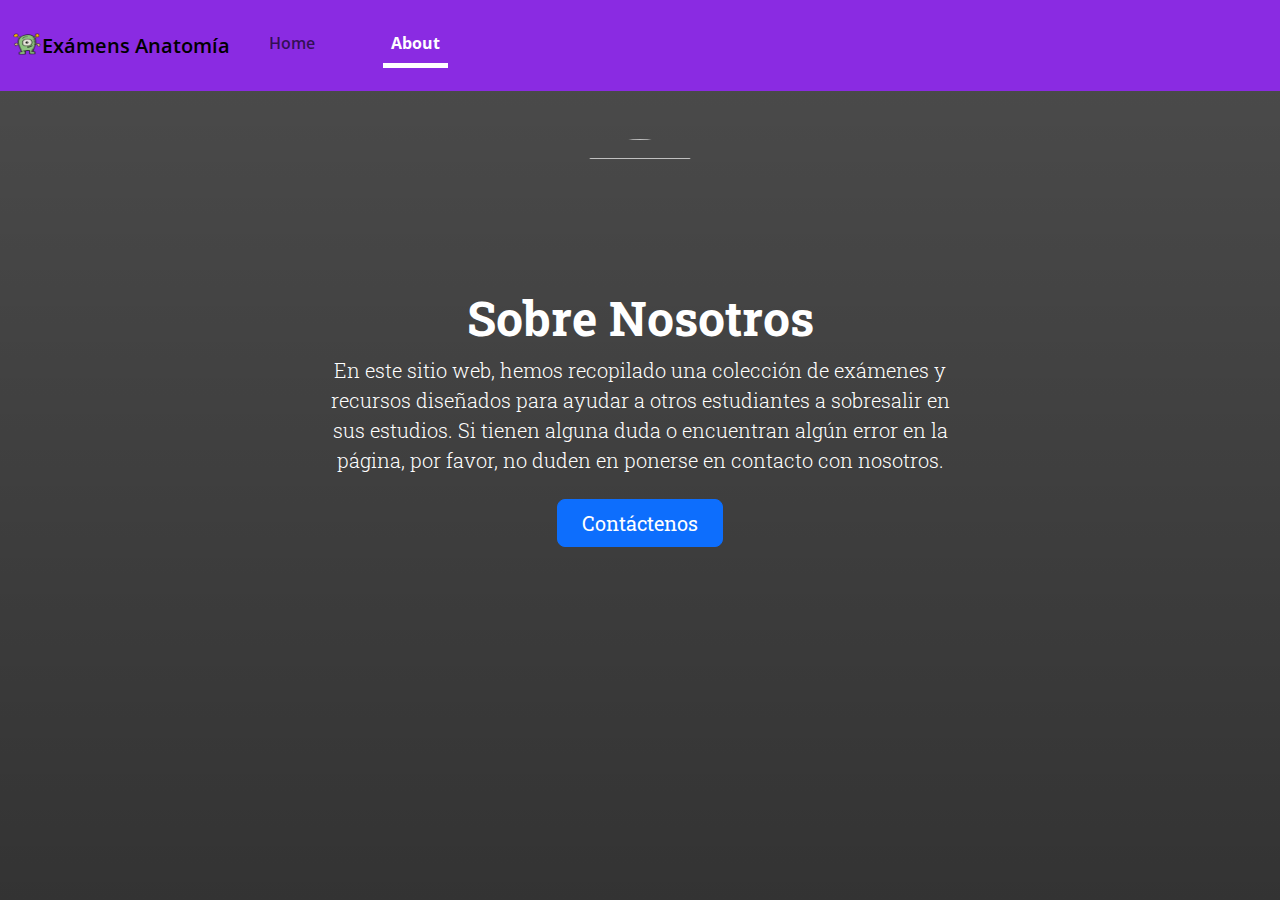
==== about.html @ e8f8ea9f "Add files via upload" ====
<!DOCTYPE html>
<html lang="en">
  <head>
    <meta charset="UTF-8" />
    <meta name="viewport" content="width=device-width, initial-scale=1.0" />
    <title>Anatomía General y del Aparato Locomotor</title>

    <!--Icon-->
    <link rel="icon" type="image/png" href="./images/favicon.png" />

    <!-- Bootstrap -->
    <link
      href="https://cdn.jsdelivr.net/npm/bootstrap@5.3.3/dist/css/bootstrap.min.css"
      rel="stylesheet"
      integrity="sha384-QWTKZyjpPEjISv5WaRU9OFeRpok6YctnYmDr5pNlyT2bRjXh0JMhjY6hW+ALEwIH"
      crossorigin="anonymous"
    />

    <!-- Local css -->
    <link rel="stylesheet" href="./css/custom.css" />
    <link rel="stylesheet" href="./css/style.css" />
  </head>
  <body>
    <div class="intro-container">
      <!-- Navigation Bar -->
      <nav class="navbar navbar-expand-lg">
        <div class="container-fluid">
          <a class="navbar-brand" href="./index.html"
            ><img
              src="./images/brand.png"
              alt="examen brand alien body image"
              width="30"
              height="24"
              class="d-inline-block align-text-top"
            />Exámens Anatomía</a
          >
          <button
            class="navbar-toggler"
            type="button"
            data-bs-toggle="collapse"
            data-bs-target="#navbarNav"
            aria-controls="navbarNav"
            aria-expanded="false"
            aria-label="Toggle navigation"
          >
            <span class="navbar-toggler-icon"></span>
          </button>
          <div class="collapse navbar-collapse" id="navbarNav">
            <ul class="navbar-nav">
              <li class="nav-item">
                <a class="nav-link" aria-current="page" href="./index.html"
                  >Home</a
                >
              </li>
              <li class="nav-item">
                <a class="nav-link" aria-current="page" href="./about.html"
                  >About
                </a>
              </li>
            </ul>
          </div>
        </div>
      </nav>
    </div>
    <div class="my-5 text-center">
      <img
        class="img-fluid rounded-circle"
        src="https://images.unsplash.com/photo-1504813184591-01572f98c85f?crop=entropy&cs=tinysrgb&fit=max&fm=jpg&ixid=M3wxMjA3fDB8MXxhbGx8fHx8fHx8fHwxNzIyMTc5MzI5fA&ixlib=rb-4.0.3&q=80&w=400"
        alt=""
        width="150"
        height="150"
      />
      <h1 class="display-5 fw-bold">Sobre Nosotros</h1>
      <div class="col-lg-6 mx-auto">
        <p class="lead mb-4">
          En este sitio web, hemos recopilado una colección de exámenes y
          recursos diseñados para ayudar a otros estudiantes a sobresalir en sus
          estudios. Si tienen alguna duda o encuentran algún error en la página,
          por favor, no duden en ponerse en contacto con nosotros.
        </p>

        <div class="d-grid gap-2 d-sm-flex justify-content-sm-center">
          <a
            type="button"
            class="btn btn-primary btn-lg px-4 gap-3"
            href="#"
            data-bs-toggle="modal"
            data-bs-target="#contactModal"
          >
            Contáctenos
          </a>
        </div>
      </div>
    </div>
    <!-- Modal -->
    <div
      class="modal fade text-dark"
      id="contactModal"
      tabindex="-1"
      aria-labelledby="contactModalLabel"
      aria-hidden="true"
    >
      <div class="modal-dialog">
        <div class="modal-content">
          <div class="modal-header">
            <h5 class="modal-title" id="contactModalLabel">Contáctenos</h5>
            <button
              type="button"
              class="btn-close"
              data-bs-dismiss="modal"
              aria-label="Close"
            ></button>
          </div>
          <div class="modal-body">
            <form
              class="was-validated"
              id="contact-form"
              action=""
              method=""
              enctype="text/plain"
            >
              <div class="mb-3">
                <label for="name" class="form-label">Nombre</label>
                <input
                  type="text"
                  class="form-control"
                  id="name"
                  name="name"
                  required
                />
                <div class="valid-feedback">Looks Good!</div>
                <div class="invalid-feedback">Please insert your name</div>
              </div>
              <div class="mb-3">
                <label for="email" class="form-label">Email</label>
                <input
                  type="email"
                  class="form-control"
                  id="email"
                  name="email"
                  required
                />
                <div class="valid-feedback">Looks Good!</div>
                <div class="invalid-feedback">
                  Please pick your email address
                </div>
              </div>
              <div class="mb-3">
                <label for="subject" class="form-label">Asunto</label>
                <input
                  type="text"
                  class="form-control"
                  id="subject"
                  name="subject"
                  required
                />
                <div class="valid-feedback">Looks Good!</div>
                <div class="invalid-feedback">Please insert a subject</div>
              </div>
              <div class="mb-3">
                <label for="message" class="form-label">Mensaje</label>
                <textarea
                  class="form-control"
                  id="message"
                  name="message"
                  rows="3"
                  required
                ></textarea>
                <div class="valid-feedback">Looks Good!</div>
                <div class="invalid-feedback">Please insert your message</div>
              </div>
              <button type="submit" class="btn btn-primary">
                Enviar Mensaje
              </button>
            </form>
          </div>
        </div>
      </div>
    </div>
    <!-- Bootstrap Script -->
    <script
      src="https://cdn.jsdelivr.net/npm/bootstrap@5.3.3/dist/js/bootstrap.bundle.min.js"
      integrity="sha384-YvpcrYf0tY3lHB60NNkmXc5s9fDVZLESaAA55NDzOxhy9GkcIdslK1eN7N6jIeHz"
      crossorigin="anonymous"
    ></script>

    <!-- Script-->
    <script src="./js/nav.js"></script>
    <script src="./js/modal.js"></script>
  </body>
</html>
---- css/custom.css ----
.text-body-emphasis {
  --bs-emphasis-color: #fff; /* Change emphasis color to white */
}

.feature-icon {
  width: 4rem;
  height: 3rem;
  border-radius: 0.75rem;
}

.nav-link.active {
  --bs-navbar-active-color: #fff;
}
---- css/style.css ----
@import url("https://fonts.googleapis.com/css2?family=Roboto+Slab:wght@100..900&display=swap");
@import url("https://fonts.googleapis.com/css2?family=Open+Sans:ital,wght@0,300..800;1,300..800&family=Roboto+Slab:wght@100..900&display=swap");

html,
body {
  height: 100%;
  margin: 0;
  padding: 0;
  overflow-y: auto;
}

body {
  margin: 0;
  padding: 0;
  font-family: "Roboto Slab", serif;
  background: linear-gradient(rgba(0, 0, 0, 0.7), rgba(0, 0, 0, 0.8));
  height: 100vh;
  color: #fff;
}

.loader {
  position: fixed;
  top: 0;
  bottom: 0;
  left: 0;
  right: 0;
  background: rgba(255, 255, 255, 0.85);
}

.loader-items-container {
  position: fixed;
  top: 50%;
  left: 50%;
  transform: translate(-50%, -50%);
}

.loader-items-container img {
  position: relative;
  left: 25%;
}

.alert-message {
  position: relative;
  left: 25%;
  margin: 0;
}

.navbar {
  background-color: blueviolet;
  font-family: "Open Sans", sans-serif;
  font-weight: 600;
  margin-bottom: 0;
}

.navbar li {
  display: inline-block;
  margin-right: 30px;
  padding: 15px;
}

.nav-link.active {
  border-bottom: 5px solid #fff;
  font-weight: 700;
}

.clickable {
  cursor: pointer;
}

.mail {
  text-decoration: none;
  color: #fff;
  cursor: pointer;
}

/* Quiz Container */
.quiz-container {
  margin-left: 10px;
  margin-right: 10px;
  margin-top: 0;
  display: flex;
  flex-direction: column;
  padding-top: 1%;
  padding-bottom: 10%;
  align-items: center;
  height: 100vh;
}

#quiz-info {
  background-color: blueviolet;
  color: #fff;
  padding-left: 2%;
  padding-right: 2%;
  padding-top: 1%;
  padding-bottom: 1%;
  border-radius: 8px;
  display: flex;
  justify-content: space-between;
  width: 95%;
}

.question {
  text-align: center;
}

.choice {
  width: 90%;
}

.option {
  width: 100%;
}

/* Arrows */
.arrows-container {
  display: flex;
  justify-content: space-between;
  width: 50%;
}

.right-arrow,
.left-arrow {
  transition: transform 0.05s ease-in-out;
}

.right-arrow.activated,
.left-arrow.activated {
  cursor: pointer;
}

.right-arrow.deactivated img,
.left-arrow.deactivated img {
  opacity: 0.5; /* Makes the image appear faded */
  filter: grayscale(100%); /* Converts the image to grayscale */
  pointer-events: none; /* Prevents any interaction */
}

.right-arrow.deactivated,
.left-arrow.deactivated {
  cursor: none;
  pointer-events: none;
}

.right-arrow:active,
.left-arrow:active {
  transform: translateY(3px);
}

#view-results img {
  cursor: pointer;
}

/*Media Querie: Large Smartphone*/
@media screen and (max-width: 991px) {
  .nav-item .nav-link {
    display: inline-block;
  }
}

@media screen and (max-width: 680px) {
  .loader-items-container img {
    position: relative;
    left: 8%;
  }
  .nav-item .nav-link {
    display: inline-block;
  }
}
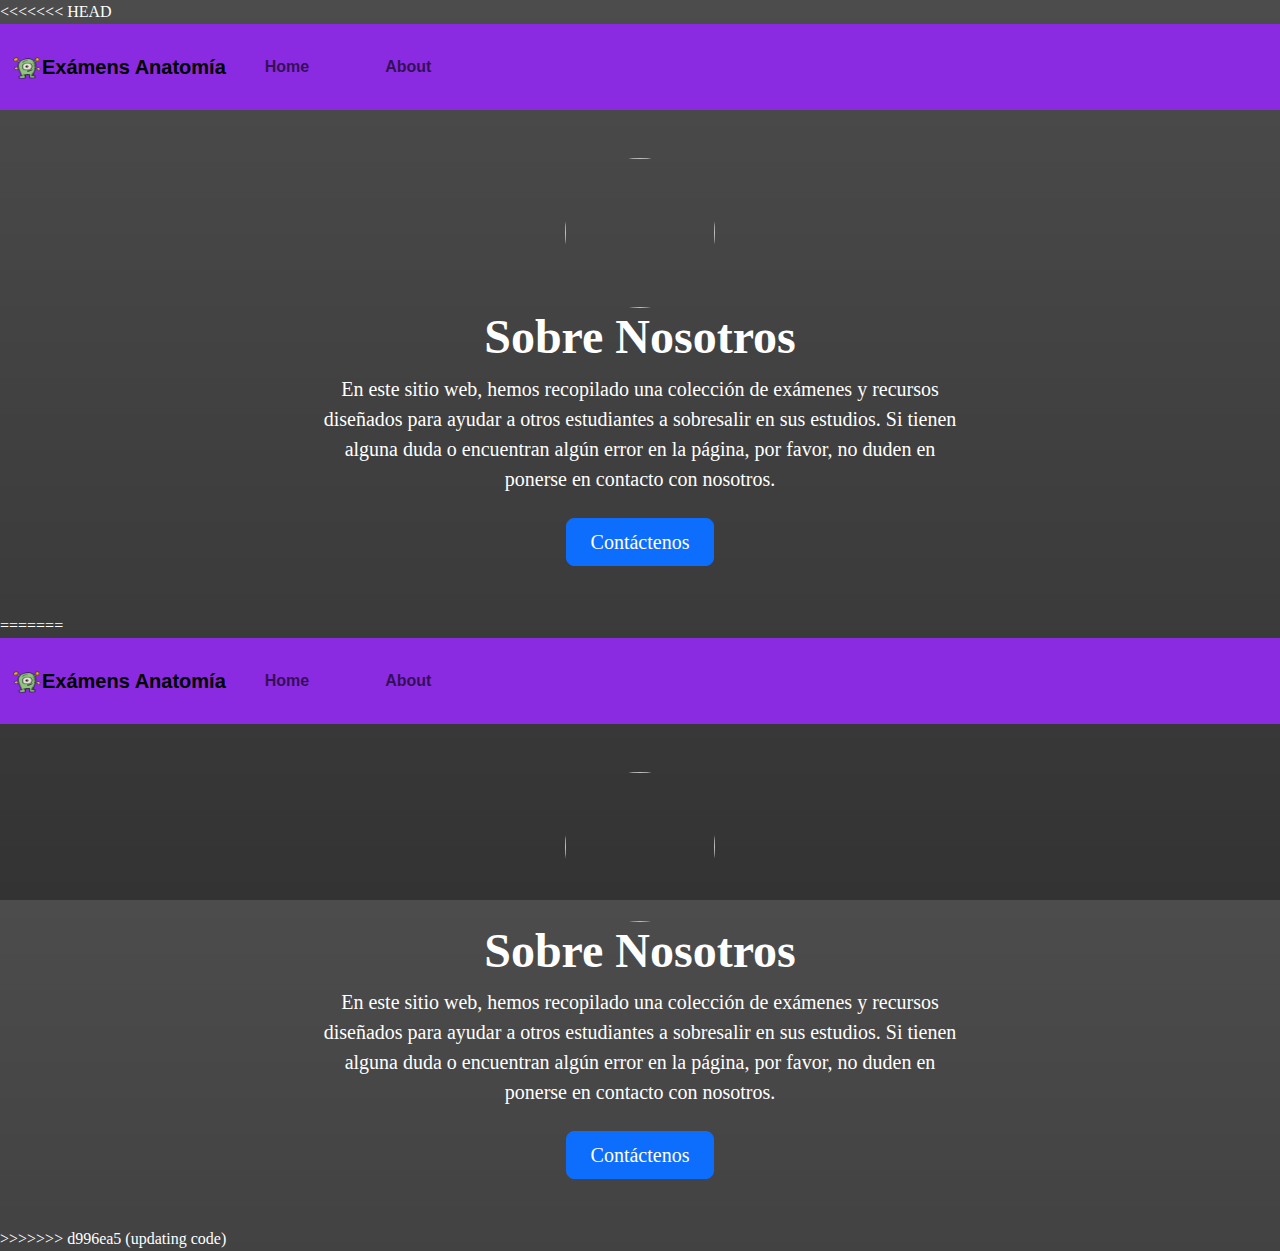
==== commit 02392974: "updating files" ====
--- a/about.html
+++ b/about.html
@@ -1,3 +1,4 @@
+<<<<<<< HEAD
 <!DOCTYPE html>
 <html lang="en">
   <head>
@@ -189,3 +190,196 @@
     <script src="./js/modal.js"></script>
   </body>
 </html>
+=======
+<!DOCTYPE html>
+<html lang="en">
+  <head>
+    <meta charset="UTF-8" />
+    <meta name="viewport" content="width=device-width, initial-scale=1.0" />
+    <title>Anatomía General y del Aparato Locomotor</title>
+
+    <!--Icon-->
+    <link rel="icon" type="image/png" href="./images/favicon.png" />
+
+    <!-- Bootstrap -->
+    <link
+      href="https://cdn.jsdelivr.net/npm/bootstrap@5.3.3/dist/css/bootstrap.min.css"
+      rel="stylesheet"
+      integrity="sha384-QWTKZyjpPEjISv5WaRU9OFeRpok6YctnYmDr5pNlyT2bRjXh0JMhjY6hW+ALEwIH"
+      crossorigin="anonymous"
+    />
+
+    <!-- Local css -->
+    <link rel="stylesheet" href="./css/custom.css" />
+    <link rel="stylesheet" href="./css/style.css" />
+  </head>
+  <body>
+    <div class="intro-container">
+      <!-- Navigation Bar -->
+      <nav class="navbar navbar-expand-lg">
+        <div class="container-fluid">
+          <a class="navbar-brand" href="./index.html"
+            ><img
+              src="./images/brand.png"
+              alt="examen brand alien body image"
+              width="30"
+              height="24"
+              class="d-inline-block align-text-top"
+            />Exámens Anatomía</a
+          >
+          <button
+            class="navbar-toggler"
+            type="button"
+            data-bs-toggle="collapse"
+            data-bs-target="#navbarNav"
+            aria-controls="navbarNav"
+            aria-expanded="false"
+            aria-label="Toggle navigation"
+          >
+            <span class="navbar-toggler-icon"></span>
+          </button>
+          <div class="collapse navbar-collapse" id="navbarNav">
+            <ul class="navbar-nav">
+              <li class="nav-item">
+                <a class="nav-link" aria-current="page" href="./index.html"
+                  >Home</a
+                >
+              </li>
+              <li class="nav-item">
+                <a class="nav-link" aria-current="page" href="./about.html"
+                  >About
+                </a>
+              </li>
+            </ul>
+          </div>
+        </div>
+      </nav>
+    </div>
+    <div class="my-5 text-center">
+      <img
+        class="img-fluid rounded-circle"
+        src="https://images.unsplash.com/photo-1504813184591-01572f98c85f?crop=entropy&cs=tinysrgb&fit=max&fm=jpg&ixid=M3wxMjA3fDB8MXxhbGx8fHx8fHx8fHwxNzIyMTc5MzI5fA&ixlib=rb-4.0.3&q=80&w=400"
+        alt=""
+        width="150"
+        height="150"
+      />
+      <h1 class="display-5 fw-bold">Sobre Nosotros</h1>
+      <div class="col-lg-6 mx-auto">
+        <p class="lead mb-4">
+          En este sitio web, hemos recopilado una colección de exámenes y
+          recursos diseñados para ayudar a otros estudiantes a sobresalir en sus
+          estudios. Si tienen alguna duda o encuentran algún error en la página,
+          por favor, no duden en ponerse en contacto con nosotros.
+        </p>
+
+        <div class="d-grid gap-2 d-sm-flex justify-content-sm-center">
+          <a
+            type="button"
+            class="btn btn-primary btn-lg px-4 gap-3"
+            href="#"
+            data-bs-toggle="modal"
+            data-bs-target="#contactModal"
+          >
+            Contáctenos
+          </a>
+        </div>
+      </div>
+    </div>
+    <!-- Modal -->
+    <div
+      class="modal fade text-dark"
+      id="contactModal"
+      tabindex="-1"
+      aria-labelledby="contactModalLabel"
+      aria-hidden="true"
+    >
+      <div class="modal-dialog">
+        <div class="modal-content">
+          <div class="modal-header">
+            <h5 class="modal-title" id="contactModalLabel">Contáctenos</h5>
+            <button
+              type="button"
+              class="btn-close"
+              data-bs-dismiss="modal"
+              aria-label="Close"
+            ></button>
+          </div>
+          <div class="modal-body">
+            <form
+              class="was-validated"
+              id="contact-form"
+              action=""
+              method=""
+              enctype="text/plain"
+            >
+              <div class="mb-3">
+                <label for="name" class="form-label">Nombre</label>
+                <input
+                  type="text"
+                  class="form-control"
+                  id="name"
+                  name="name"
+                  required
+                />
+                <div class="valid-feedback">Looks Good!</div>
+                <div class="invalid-feedback">Please insert your name</div>
+              </div>
+              <div class="mb-3">
+                <label for="email" class="form-label">Email</label>
+                <input
+                  type="email"
+                  class="form-control"
+                  id="email"
+                  name="email"
+                  required
+                />
+                <div class="valid-feedback">Looks Good!</div>
+                <div class="invalid-feedback">
+                  Please pick your email address
+                </div>
+              </div>
+              <div class="mb-3">
+                <label for="subject" class="form-label">Asunto</label>
+                <input
+                  type="text"
+                  class="form-control"
+                  id="subject"
+                  name="subject"
+                  required
+                />
+                <div class="valid-feedback">Looks Good!</div>
+                <div class="invalid-feedback">Please insert a subject</div>
+              </div>
+              <div class="mb-3">
+                <label for="message" class="form-label">Mensaje</label>
+                <textarea
+                  class="form-control"
+                  id="message"
+                  name="message"
+                  rows="3"
+                  required
+                ></textarea>
+                <div class="valid-feedback">Looks Good!</div>
+                <div class="invalid-feedback">Please insert your message</div>
+              </div>
+              <button type="submit" class="btn btn-primary">
+                Enviar Mensaje
+              </button>
+            </form>
+          </div>
+        </div>
+      </div>
+    </div>
+    <!-- Bootstrap Script -->
+    <script
+      src="https://cdn.jsdelivr.net/npm/bootstrap@5.3.3/dist/js/bootstrap.bundle.min.js"
+      integrity="sha384-YvpcrYf0tY3lHB60NNkmXc5s9fDVZLESaAA55NDzOxhy9GkcIdslK1eN7N6jIeHz"
+      crossorigin="anonymous"
+    ></script>
+
+    <!-- Script-->
+    <script src="./js/nav.js"></script>
+    <script src="./js/modal.js"></script>
+  </body>
+</html>
+>>>>>>> d996ea5 (updating code)
--- a/css/custom.css
+++ b/css/custom.css
@@ -1,3 +1,4 @@
+<<<<<<< HEAD
 .text-body-emphasis {
   --bs-emphasis-color: #fff; /* Change emphasis color to white */
 }
@@ -11,3 +12,18 @@
 .nav-link.active {
   --bs-navbar-active-color: #fff;
 }
+=======
+.text-body-emphasis {
+  --bs-emphasis-color: #fff; /* Change emphasis color to white */
+}
+
+.feature-icon {
+  width: 4rem;
+  height: 3rem;
+  border-radius: 0.75rem;
+}
+
+.nav-link.active {
+  --bs-navbar-active-color: #fff;
+}
+>>>>>>> d996ea5 (updating code)
--- a/css/style.css
+++ b/css/style.css
@@ -1,3 +1,4 @@
+<<<<<<< HEAD
 @import url("https://fonts.googleapis.com/css2?family=Roboto+Slab:wght@100..900&display=swap");
 @import url("https://fonts.googleapis.com/css2?family=Open+Sans:ital,wght@0,300..800;1,300..800&family=Roboto+Slab:wght@100..900&display=swap");
 
@@ -166,3 +167,182 @@
     display: inline-block;
   }
 }
+=======
+@import url("https://fonts.googleapis.com/css2?family=Roboto+Slab:wght@100..900&display=swap");
+@import url("https://fonts.googleapis.com/css2?family=Open+Sans:ital,wght@0,300..800;1,300..800&family=Roboto+Slab:wght@100..900&display=swap");
+
+html,
+body {
+  height: 100%;
+  margin: 0;
+  padding: 0;
+  overflow-y: auto;
+}
+
+body {
+  margin: 0;
+  padding: 0;
+  font-family: "Roboto Slab", serif;
+  background: linear-gradient(rgba(0, 0, 0, 0.7), rgba(0, 0, 0, 0.8));
+  height: 100vh;
+  color: #fff;
+}
+
+.loader {
+  position: fixed;
+  top: 0;
+  bottom: 0;
+  left: 0;
+  right: 0;
+  background: rgba(255, 255, 255, 0.85);
+}
+
+.loader-items-container {
+  position: fixed;
+  top: 50%;
+  left: 50%;
+  transform: translate(-50%, -50%);
+}
+
+.loader-items-container img {
+  position: relative;
+  left: 25%;
+}
+
+.alert-message {
+  position: relative;
+  left: 25%;
+  margin: 0;
+}
+
+.navbar {
+  background-color: blueviolet;
+  font-family: "Open Sans", sans-serif;
+  font-weight: 600;
+  margin-bottom: 0;
+}
+
+.navbar li {
+  display: inline-block;
+  margin-right: 30px;
+  padding: 15px;
+}
+
+.nav-link.active {
+  border-bottom: 5px solid #fff;
+  font-weight: 700;
+}
+
+.clickable {
+  cursor: pointer;
+}
+
+.mail {
+  text-decoration: none;
+  color: #fff;
+  cursor: pointer;
+}
+
+/* Quiz Container */
+.quiz-container {
+  margin-left: 10px;
+  margin-right: 10px;
+  margin-top: 0;
+  display: flex;
+  flex-direction: column;
+  padding-top: 1%;
+  padding-bottom: 10%;
+  align-items: center;
+  height: 100vh;
+}
+
+#quiz-info {
+  background-color: blueviolet;
+  color: #fff;
+  padding-left: 2%;
+  padding-right: 2%;
+  padding-top: 1%;
+  padding-bottom: 1%;
+  border-radius: 8px;
+  display: flex;
+  justify-content: space-between;
+  width: 95%;
+}
+
+.question {
+  text-align: center;
+}
+
+.choice {
+  width: 90%;
+}
+
+.option {
+  width: 100%;
+}
+
+/* Arrows */
+.arrows-container {
+  display: flex;
+  justify-content: space-between;
+  width: 50%;
+}
+
+.right-arrow,
+.left-arrow {
+  transition: transform 0.05s ease-in-out;
+}
+
+.right-arrow.activated,
+.left-arrow.activated {
+  cursor: pointer;
+}
+
+.right-arrow.deactivated img,
+.left-arrow.deactivated img {
+  opacity: 0.5; /* Makes the image appear faded */
+  filter: grayscale(100%); /* Converts the image to grayscale */
+  pointer-events: none; /* Prevents any interaction */
+}
+
+.right-arrow.deactivated,
+.left-arrow.deactivated {
+  cursor: none;
+  pointer-events: none;
+}
+
+.right-arrow:active,
+.left-arrow:active {
+  transform: translateY(3px);
+}
+
+#view-results img {
+  cursor: pointer;
+}
+
+#alert-container {
+  position: fixed;
+  top: 50%;
+  left: 50%;
+  transform: translate(-50%, -50%);
+  z-index: 1050; /* Above other elements */
+  display: none;
+}
+
+/*Media Querie: Large Smartphone*/
+@media screen and (max-width: 991px) {
+  .nav-item .nav-link {
+    display: inline-block;
+  }
+}
+
+@media screen and (max-width: 680px) {
+  .loader-items-container img {
+    position: relative;
+    left: 8%;
+  }
+  .nav-item .nav-link {
+    display: inline-block;
+  }
+}
+>>>>>>> d996ea5 (updating code)
--- a/css/custom.css
+++ b/css/custom.css
@@ -1,3 +1,4 @@
+<<<<<<< HEAD
 .text-body-emphasis {
   --bs-emphasis-color: #fff; /* Change emphasis color to white */
 }
@@ -11,3 +12,18 @@
 .nav-link.active {
   --bs-navbar-active-color: #fff;
 }
+=======
+.text-body-emphasis {
+  --bs-emphasis-color: #fff; /* Change emphasis color to white */
+}
+
+.feature-icon {
+  width: 4rem;
+  height: 3rem;
+  border-radius: 0.75rem;
+}
+
+.nav-link.active {
+  --bs-navbar-active-color: #fff;
+}
+>>>>>>> d996ea5 (updating code)
--- a/css/style.css
+++ b/css/style.css
@@ -1,3 +1,4 @@
+<<<<<<< HEAD
 @import url("https://fonts.googleapis.com/css2?family=Roboto+Slab:wght@100..900&display=swap");
 @import url("https://fonts.googleapis.com/css2?family=Open+Sans:ital,wght@0,300..800;1,300..800&family=Roboto+Slab:wght@100..900&display=swap");
 
@@ -166,3 +167,182 @@
     display: inline-block;
   }
 }
+=======
+@import url("https://fonts.googleapis.com/css2?family=Roboto+Slab:wght@100..900&display=swap");
+@import url("https://fonts.googleapis.com/css2?family=Open+Sans:ital,wght@0,300..800;1,300..800&family=Roboto+Slab:wght@100..900&display=swap");
+
+html,
+body {
+  height: 100%;
+  margin: 0;
+  padding: 0;
+  overflow-y: auto;
+}
+
+body {
+  margin: 0;
+  padding: 0;
+  font-family: "Roboto Slab", serif;
+  background: linear-gradient(rgba(0, 0, 0, 0.7), rgba(0, 0, 0, 0.8));
+  height: 100vh;
+  color: #fff;
+}
+
+.loader {
+  position: fixed;
+  top: 0;
+  bottom: 0;
+  left: 0;
+  right: 0;
+  background: rgba(255, 255, 255, 0.85);
+}
+
+.loader-items-container {
+  position: fixed;
+  top: 50%;
+  left: 50%;
+  transform: translate(-50%, -50%);
+}
+
+.loader-items-container img {
+  position: relative;
+  left: 25%;
+}
+
+.alert-message {
+  position: relative;
+  left: 25%;
+  margin: 0;
+}
+
+.navbar {
+  background-color: blueviolet;
+  font-family: "Open Sans", sans-serif;
+  font-weight: 600;
+  margin-bottom: 0;
+}
+
+.navbar li {
+  display: inline-block;
+  margin-right: 30px;
+  padding: 15px;
+}
+
+.nav-link.active {
+  border-bottom: 5px solid #fff;
+  font-weight: 700;
+}
+
+.clickable {
+  cursor: pointer;
+}
+
+.mail {
+  text-decoration: none;
+  color: #fff;
+  cursor: pointer;
+}
+
+/* Quiz Container */
+.quiz-container {
+  margin-left: 10px;
+  margin-right: 10px;
+  margin-top: 0;
+  display: flex;
+  flex-direction: column;
+  padding-top: 1%;
+  padding-bottom: 10%;
+  align-items: center;
+  height: 100vh;
+}
+
+#quiz-info {
+  background-color: blueviolet;
+  color: #fff;
+  padding-left: 2%;
+  padding-right: 2%;
+  padding-top: 1%;
+  padding-bottom: 1%;
+  border-radius: 8px;
+  display: flex;
+  justify-content: space-between;
+  width: 95%;
+}
+
+.question {
+  text-align: center;
+}
+
+.choice {
+  width: 90%;
+}
+
+.option {
+  width: 100%;
+}
+
+/* Arrows */
+.arrows-container {
+  display: flex;
+  justify-content: space-between;
+  width: 50%;
+}
+
+.right-arrow,
+.left-arrow {
+  transition: transform 0.05s ease-in-out;
+}
+
+.right-arrow.activated,
+.left-arrow.activated {
+  cursor: pointer;
+}
+
+.right-arrow.deactivated img,
+.left-arrow.deactivated img {
+  opacity: 0.5; /* Makes the image appear faded */
+  filter: grayscale(100%); /* Converts the image to grayscale */
+  pointer-events: none; /* Prevents any interaction */
+}
+
+.right-arrow.deactivated,
+.left-arrow.deactivated {
+  cursor: none;
+  pointer-events: none;
+}
+
+.right-arrow:active,
+.left-arrow:active {
+  transform: translateY(3px);
+}
+
+#view-results img {
+  cursor: pointer;
+}
+
+#alert-container {
+  position: fixed;
+  top: 50%;
+  left: 50%;
+  transform: translate(-50%, -50%);
+  z-index: 1050; /* Above other elements */
+  display: none;
+}
+
+/*Media Querie: Large Smartphone*/
+@media screen and (max-width: 991px) {
+  .nav-item .nav-link {
+    display: inline-block;
+  }
+}
+
+@media screen and (max-width: 680px) {
+  .loader-items-container img {
+    position: relative;
+    left: 8%;
+  }
+  .nav-item .nav-link {
+    display: inline-block;
+  }
+}
+>>>>>>> d996ea5 (updating code)
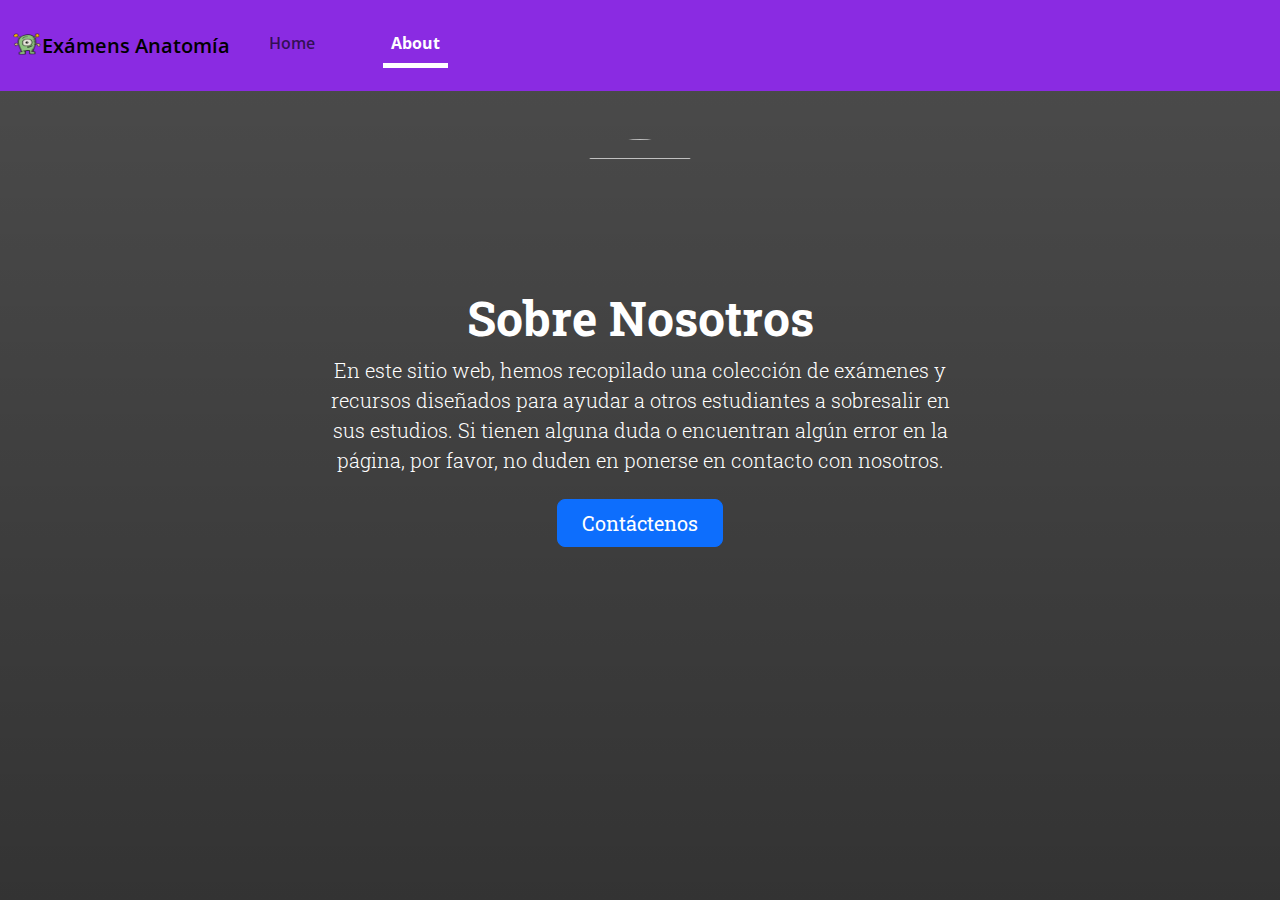
==== commit 31f7cb73: "Add files via upload" ====
--- a/about.html
+++ b/about.html
@@ -1,196 +1,3 @@
-<<<<<<< HEAD
-<!DOCTYPE html>
-<html lang="en">
-  <head>
-    <meta charset="UTF-8" />
-    <meta name="viewport" content="width=device-width, initial-scale=1.0" />
-    <title>Anatomía General y del Aparato Locomotor</title>
-
-    <!--Icon-->
-    <link rel="icon" type="image/png" href="./images/favicon.png" />
-
-    <!-- Bootstrap -->
-    <link
-      href="https://cdn.jsdelivr.net/npm/bootstrap@5.3.3/dist/css/bootstrap.min.css"
-      rel="stylesheet"
-      integrity="sha384-QWTKZyjpPEjISv5WaRU9OFeRpok6YctnYmDr5pNlyT2bRjXh0JMhjY6hW+ALEwIH"
-      crossorigin="anonymous"
-    />
-
-    <!-- Local css -->
-    <link rel="stylesheet" href="./css/custom.css" />
-    <link rel="stylesheet" href="./css/style.css" />
-  </head>
-  <body>
-    <div class="intro-container">
-      <!-- Navigation Bar -->
-      <nav class="navbar navbar-expand-lg">
-        <div class="container-fluid">
-          <a class="navbar-brand" href="./index.html"
-            ><img
-              src="./images/brand.png"
-              alt="examen brand alien body image"
-              width="30"
-              height="24"
-              class="d-inline-block align-text-top"
-            />Exámens Anatomía</a
-          >
-          <button
-            class="navbar-toggler"
-            type="button"
-            data-bs-toggle="collapse"
-            data-bs-target="#navbarNav"
-            aria-controls="navbarNav"
-            aria-expanded="false"
-            aria-label="Toggle navigation"
-          >
-            <span class="navbar-toggler-icon"></span>
-          </button>
-          <div class="collapse navbar-collapse" id="navbarNav">
-            <ul class="navbar-nav">
-              <li class="nav-item">
-                <a class="nav-link" aria-current="page" href="./index.html"
-                  >Home</a
-                >
-              </li>
-              <li class="nav-item">
-                <a class="nav-link" aria-current="page" href="./about.html"
-                  >About
-                </a>
-              </li>
-            </ul>
-          </div>
-        </div>
-      </nav>
-    </div>
-    <div class="my-5 text-center">
-      <img
-        class="img-fluid rounded-circle"
-        src="https://images.unsplash.com/photo-1504813184591-01572f98c85f?crop=entropy&cs=tinysrgb&fit=max&fm=jpg&ixid=M3wxMjA3fDB8MXxhbGx8fHx8fHx8fHwxNzIyMTc5MzI5fA&ixlib=rb-4.0.3&q=80&w=400"
-        alt=""
-        width="150"
-        height="150"
-      />
-      <h1 class="display-5 fw-bold">Sobre Nosotros</h1>
-      <div class="col-lg-6 mx-auto">
-        <p class="lead mb-4">
-          En este sitio web, hemos recopilado una colección de exámenes y
-          recursos diseñados para ayudar a otros estudiantes a sobresalir en sus
-          estudios. Si tienen alguna duda o encuentran algún error en la página,
-          por favor, no duden en ponerse en contacto con nosotros.
-        </p>
-
-        <div class="d-grid gap-2 d-sm-flex justify-content-sm-center">
-          <a
-            type="button"
-            class="btn btn-primary btn-lg px-4 gap-3"
-            href="#"
-            data-bs-toggle="modal"
-            data-bs-target="#contactModal"
-          >
-            Contáctenos
-          </a>
-        </div>
-      </div>
-    </div>
-    <!-- Modal -->
-    <div
-      class="modal fade text-dark"
-      id="contactModal"
-      tabindex="-1"
-      aria-labelledby="contactModalLabel"
-      aria-hidden="true"
-    >
-      <div class="modal-dialog">
-        <div class="modal-content">
-          <div class="modal-header">
-            <h5 class="modal-title" id="contactModalLabel">Contáctenos</h5>
-            <button
-              type="button"
-              class="btn-close"
-              data-bs-dismiss="modal"
-              aria-label="Close"
-            ></button>
-          </div>
-          <div class="modal-body">
-            <form
-              class="was-validated"
-              id="contact-form"
-              action=""
-              method=""
-              enctype="text/plain"
-            >
-              <div class="mb-3">
-                <label for="name" class="form-label">Nombre</label>
-                <input
-                  type="text"
-                  class="form-control"
-                  id="name"
-                  name="name"
-                  required
-                />
-                <div class="valid-feedback">Looks Good!</div>
-                <div class="invalid-feedback">Please insert your name</div>
-              </div>
-              <div class="mb-3">
-                <label for="email" class="form-label">Email</label>
-                <input
-                  type="email"
-                  class="form-control"
-                  id="email"
-                  name="email"
-                  required
-                />
-                <div class="valid-feedback">Looks Good!</div>
-                <div class="invalid-feedback">
-                  Please pick your email address
-                </div>
-              </div>
-              <div class="mb-3">
-                <label for="subject" class="form-label">Asunto</label>
-                <input
-                  type="text"
-                  class="form-control"
-                  id="subject"
-                  name="subject"
-                  required
-                />
-                <div class="valid-feedback">Looks Good!</div>
-                <div class="invalid-feedback">Please insert a subject</div>
-              </div>
-              <div class="mb-3">
-                <label for="message" class="form-label">Mensaje</label>
-                <textarea
-                  class="form-control"
-                  id="message"
-                  name="message"
-                  rows="3"
-                  required
-                ></textarea>
-                <div class="valid-feedback">Looks Good!</div>
-                <div class="invalid-feedback">Please insert your message</div>
-              </div>
-              <button type="submit" class="btn btn-primary">
-                Enviar Mensaje
-              </button>
-            </form>
-          </div>
-        </div>
-      </div>
-    </div>
-    <!-- Bootstrap Script -->
-    <script
-      src="https://cdn.jsdelivr.net/npm/bootstrap@5.3.3/dist/js/bootstrap.bundle.min.js"
-      integrity="sha384-YvpcrYf0tY3lHB60NNkmXc5s9fDVZLESaAA55NDzOxhy9GkcIdslK1eN7N6jIeHz"
-      crossorigin="anonymous"
-    ></script>
-
-    <!-- Script-->
-    <script src="./js/nav.js"></script>
-    <script src="./js/modal.js"></script>
-  </body>
-</html>
-=======
 <!DOCTYPE html>
 <html lang="en">
   <head>
@@ -382,4 +189,3 @@
     <script src="./js/modal.js"></script>
   </body>
 </html>
->>>>>>> d996ea5 (updating code)
--- a/css/custom.css
+++ b/css/custom.css
@@ -1,18 +1,3 @@
-<<<<<<< HEAD
-.text-body-emphasis {
-  --bs-emphasis-color: #fff; /* Change emphasis color to white */
-}
-
-.feature-icon {
-  width: 4rem;
-  height: 3rem;
-  border-radius: 0.75rem;
-}
-
-.nav-link.active {
-  --bs-navbar-active-color: #fff;
-}
-=======
 .text-body-emphasis {
   --bs-emphasis-color: #fff; /* Change emphasis color to white */
 }
@@ -25,5 +10,6 @@
 
 .nav-link.active {
   --bs-navbar-active-color: #fff;
+  border-bottom: 5px solid #fff;
+  font-weight: 700;
 }
->>>>>>> d996ea5 (updating code)
--- a/css/style.css
+++ b/css/style.css
@@ -1,4 +1,3 @@
-<<<<<<< HEAD
 @import url("https://fonts.googleapis.com/css2?family=Roboto+Slab:wght@100..900&display=swap");
 @import url("https://fonts.googleapis.com/css2?family=Open+Sans:ital,wght@0,300..800;1,300..800&family=Roboto+Slab:wght@100..900&display=swap");
 
@@ -151,6 +150,15 @@
   cursor: pointer;
 }
 
+#alert-container {
+  position: fixed;
+  top: 50%;
+  left: 50%;
+  transform: translate(-50%, -50%);
+  z-index: 1050; /* Above other elements */
+  display: none;
+}
+
 /*Media Querie: Large Smartphone*/
 @media screen and (max-width: 991px) {
   .nav-item .nav-link {
@@ -167,182 +175,3 @@
     display: inline-block;
   }
 }
-=======
-@import url("https://fonts.googleapis.com/css2?family=Roboto+Slab:wght@100..900&display=swap");
-@import url("https://fonts.googleapis.com/css2?family=Open+Sans:ital,wght@0,300..800;1,300..800&family=Roboto+Slab:wght@100..900&display=swap");
-
-html,
-body {
-  height: 100%;
-  margin: 0;
-  padding: 0;
-  overflow-y: auto;
-}
-
-body {
-  margin: 0;
-  padding: 0;
-  font-family: "Roboto Slab", serif;
-  background: linear-gradient(rgba(0, 0, 0, 0.7), rgba(0, 0, 0, 0.8));
-  height: 100vh;
-  color: #fff;
-}
-
-.loader {
-  position: fixed;
-  top: 0;
-  bottom: 0;
-  left: 0;
-  right: 0;
-  background: rgba(255, 255, 255, 0.85);
-}
-
-.loader-items-container {
-  position: fixed;
-  top: 50%;
-  left: 50%;
-  transform: translate(-50%, -50%);
-}
-
-.loader-items-container img {
-  position: relative;
-  left: 25%;
-}
-
-.alert-message {
-  position: relative;
-  left: 25%;
-  margin: 0;
-}
-
-.navbar {
-  background-color: blueviolet;
-  font-family: "Open Sans", sans-serif;
-  font-weight: 600;
-  margin-bottom: 0;
-}
-
-.navbar li {
-  display: inline-block;
-  margin-right: 30px;
-  padding: 15px;
-}
-
-.nav-link.active {
-  border-bottom: 5px solid #fff;
-  font-weight: 700;
-}
-
-.clickable {
-  cursor: pointer;
-}
-
-.mail {
-  text-decoration: none;
-  color: #fff;
-  cursor: pointer;
-}
-
-/* Quiz Container */
-.quiz-container {
-  margin-left: 10px;
-  margin-right: 10px;
-  margin-top: 0;
-  display: flex;
-  flex-direction: column;
-  padding-top: 1%;
-  padding-bottom: 10%;
-  align-items: center;
-  height: 100vh;
-}
-
-#quiz-info {
-  background-color: blueviolet;
-  color: #fff;
-  padding-left: 2%;
-  padding-right: 2%;
-  padding-top: 1%;
-  padding-bottom: 1%;
-  border-radius: 8px;
-  display: flex;
-  justify-content: space-between;
-  width: 95%;
-}
-
-.question {
-  text-align: center;
-}
-
-.choice {
-  width: 90%;
-}
-
-.option {
-  width: 100%;
-}
-
-/* Arrows */
-.arrows-container {
-  display: flex;
-  justify-content: space-between;
-  width: 50%;
-}
-
-.right-arrow,
-.left-arrow {
-  transition: transform 0.05s ease-in-out;
-}
-
-.right-arrow.activated,
-.left-arrow.activated {
-  cursor: pointer;
-}
-
-.right-arrow.deactivated img,
-.left-arrow.deactivated img {
-  opacity: 0.5; /* Makes the image appear faded */
-  filter: grayscale(100%); /* Converts the image to grayscale */
-  pointer-events: none; /* Prevents any interaction */
-}
-
-.right-arrow.deactivated,
-.left-arrow.deactivated {
-  cursor: none;
-  pointer-events: none;
-}
-
-.right-arrow:active,
-.left-arrow:active {
-  transform: translateY(3px);
-}
-
-#view-results img {
-  cursor: pointer;
-}
-
-#alert-container {
-  position: fixed;
-  top: 50%;
-  left: 50%;
-  transform: translate(-50%, -50%);
-  z-index: 1050; /* Above other elements */
-  display: none;
-}
-
-/*Media Querie: Large Smartphone*/
-@media screen and (max-width: 991px) {
-  .nav-item .nav-link {
-    display: inline-block;
-  }
-}
-
-@media screen and (max-width: 680px) {
-  .loader-items-container img {
-    position: relative;
-    left: 8%;
-  }
-  .nav-item .nav-link {
-    display: inline-block;
-  }
-}
->>>>>>> d996ea5 (updating code)
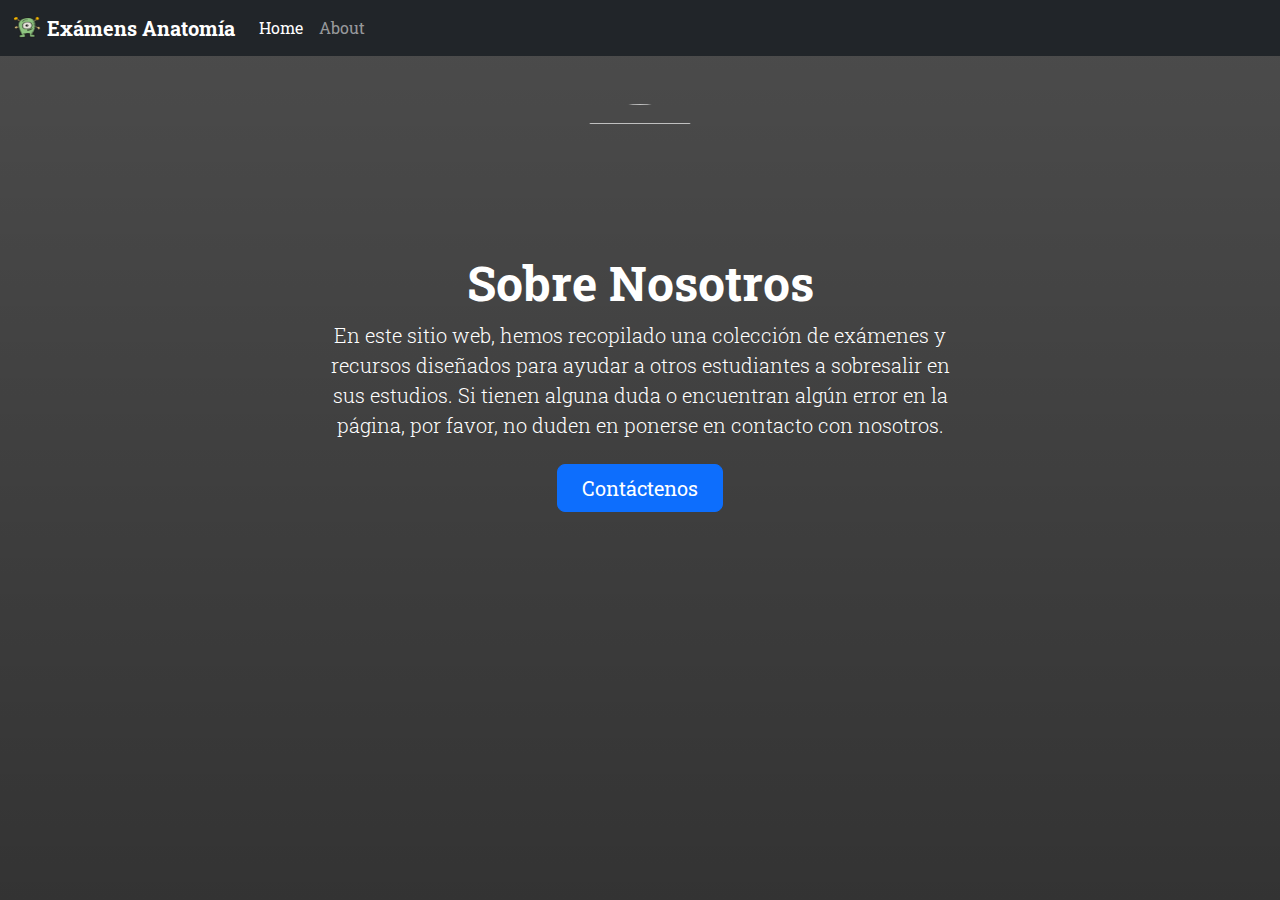
==== commit 11de2b00: "update" ====
--- a/about.html
+++ b/about.html
@@ -17,14 +17,14 @@
     />
 
     <!-- Local css -->
-    <link rel="stylesheet" href="./css/custom.css" />
     <link rel="stylesheet" href="./css/style.css" />
   </head>
   <body>
     <div class="intro-container">
-      <!-- Navigation Bar -->
-      <nav class="navbar navbar-expand-lg">
+      <!-- Navbar -->
+      <nav class="navbar navbar-expand-md navbar-dark bg-dark">
         <div class="container-fluid">
+          <!-- Logo -->
           <a class="navbar-brand" href="./index.html"
             ><img
               src="./images/brand.png"
@@ -32,30 +32,38 @@
               width="30"
               height="24"
               class="d-inline-block align-text-top"
-            />Exámens Anatomía</a
+            />
+            <span class="fw-bold">Exámens Anatomía</span></a
           >
+
+          <!-- Burger Menu -->
           <button
             class="navbar-toggler"
             type="button"
             data-bs-toggle="collapse"
-            data-bs-target="#navbarNav"
-            aria-controls="navbarNav"
+            data-bs-target="#my-main-menu"
+            aria-controls="navbarSupportedContent"
             aria-expanded="false"
             aria-label="Toggle navigation"
           >
             <span class="navbar-toggler-icon"></span>
           </button>
-          <div class="collapse navbar-collapse" id="navbarNav">
-            <ul class="navbar-nav">
+
+          <!-- My main Menu -->
+          <div class="collapse navbar-collapse" id="my-main-menu">
+            <ul class="navbar-nav me-auto mb-2 mb-lg-0">
               <li class="nav-item">
-                <a class="nav-link" aria-current="page" href="./index.html"
+                <a
+                  class="nav-link active"
+                  aria-current="page"
+                  href="./index.html"
                   >Home</a
                 >
               </li>
               <li class="nav-item">
                 <a class="nav-link" aria-current="page" href="./about.html"
-                  >About
-                </a>
+                  >About</a
+                >
               </li>
             </ul>
           </div>
--- a/css/style.css
+++ b/css/style.css
@@ -18,49 +18,26 @@
   color: #fff;
 }
 
+/* Loader */
 .loader {
   position: fixed;
   top: 0;
   bottom: 0;
   left: 0;
   right: 0;
-  background: rgba(255, 255, 255, 0.85);
 }
 
-.loader-items-container {
+.loader-item-container {
   position: fixed;
   top: 50%;
   left: 50%;
   transform: translate(-50%, -50%);
 }
 
-.loader-items-container img {
-  position: relative;
-  left: 25%;
-}
-
 .alert-message {
   position: relative;
   left: 25%;
   margin: 0;
-}
-
-.navbar {
-  background-color: blueviolet;
-  font-family: "Open Sans", sans-serif;
-  font-weight: 600;
-  margin-bottom: 0;
-}
-
-.navbar li {
-  display: inline-block;
-  margin-right: 30px;
-  padding: 15px;
-}
-
-.nav-link.active {
-  border-bottom: 5px solid #fff;
-  font-weight: 700;
 }
 
 .clickable {
